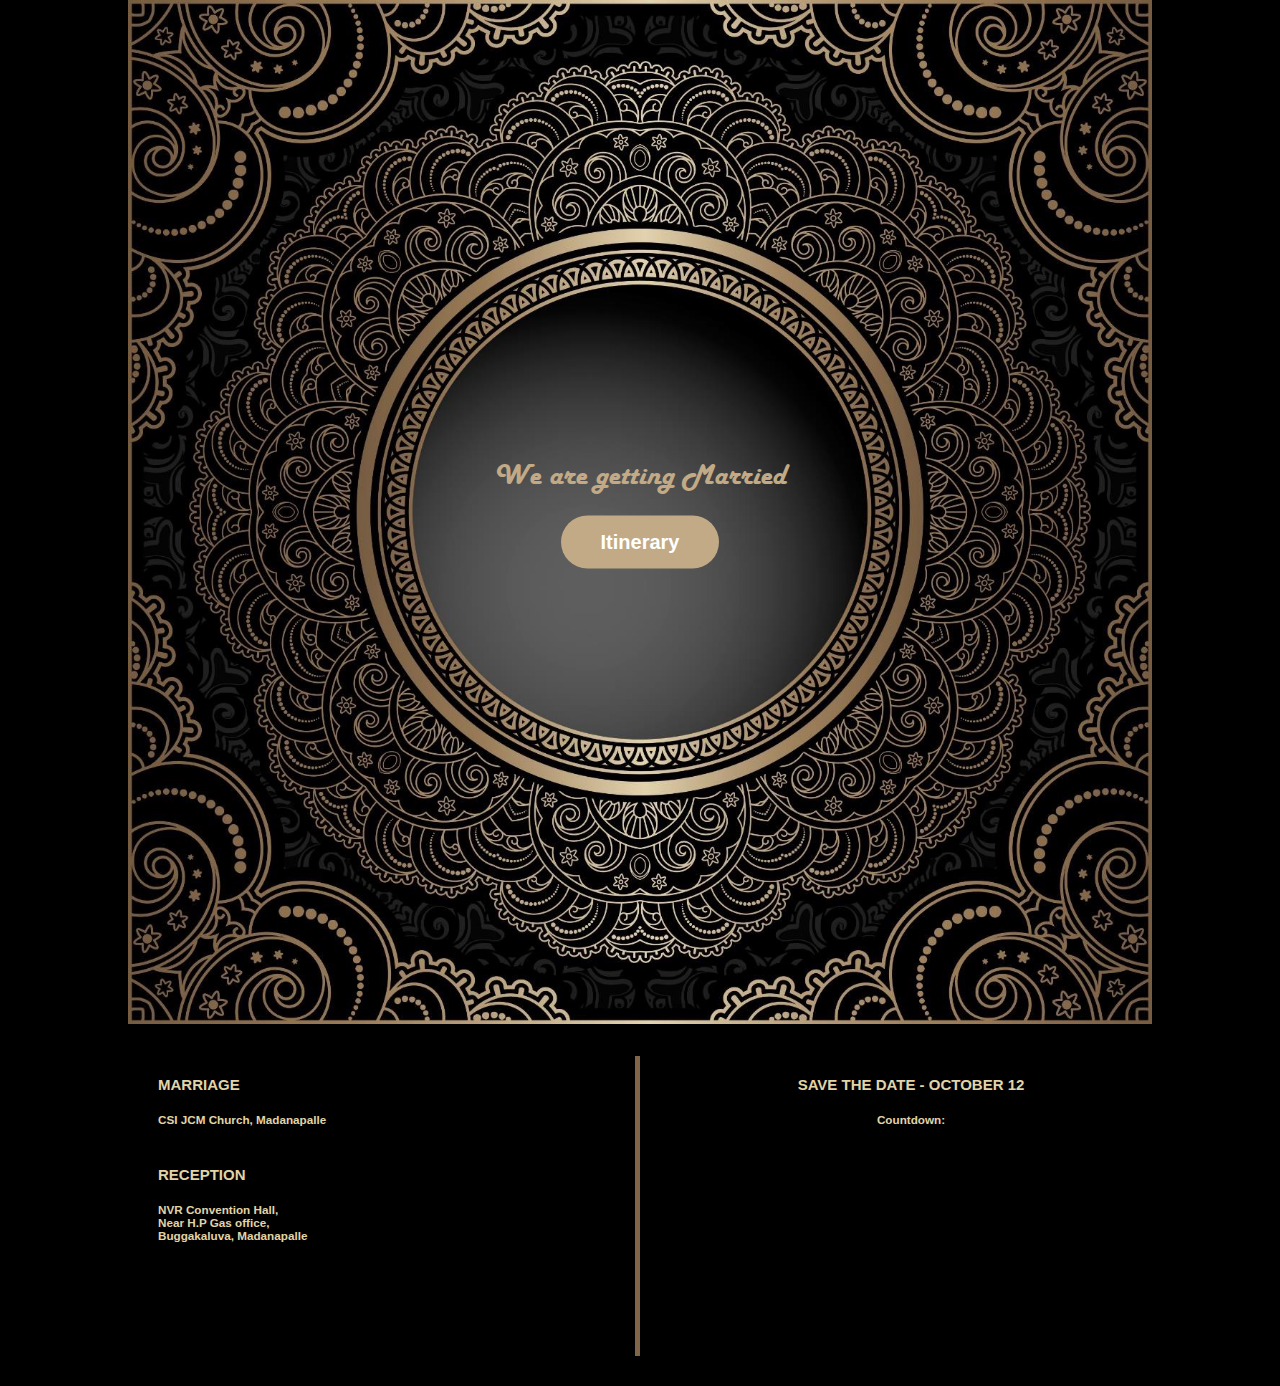
==== index.html @ c90d4fea "Added index file" ====
<!DOCTYPE html>
<html lang="en">
<head>
    <meta charset="UTF-8">
    <meta name="viewport" content="width=device-width, initial-scale=1.0">
    <meta http-equiv="X-UA-Compatible" content="ie=edge">
    <link rel="stylesheet" href="css/style.css">
    <link href="https://fonts.googleapis.com/css?family=Open+Sans:400,700,700i,800" rel="stylesheet">
    <link rel="stylesheet" href="https://use.fontawesome.com/releases/v5.3.1/css/all.css" integrity="sha384-mzrmE5qonljUremFsqc01SB46JvROS7bZs3IO2EmfFsd15uHvIt+Y8vEf7N7fWAU" crossorigin="anonymous">
    <title>Document</title>
</head>
<body>
    <div class="container">
        <div class="image-class">
            <img src="images/layout1.jpg" alt="wedding" class="image-background">
            <div class="text-box">
                <h1 class="heading">We are getting Married</h1>
                <a class="btn" href="details.html">Itinerary</a>
            </div>
        </div>    
        <div class="details row">
            <div class="map col-1-of-2">
                <h2 class="map__marriage-heading">Marriage <a class="details__link" href="https://goo.gl/maps/ZSscDUzLwQU2"><i class="fas fa-map-marker-alt"></i></a> </h2>
                <h3 class="map__marriage-address">CSI JCM Church, Madanapalle</h3>
                <h2 class="map__reception-heading">Reception <a class="details__link" href="https://goo.gl/maps/nCnWdYnScLQ2"><i class="fas fa-map-marker-alt"></i></a></h2>
                <h3 class="map__reception-address">NVR Convention Hall,<br>Near H.P Gas office,<br>Buggakaluva, Madanapalle</h3>
            </div>
            <div class="timer col-1-of-2">
                <h2 class="timer__date">Save the date - <span class="timer__date-display">October 12</span> <i class="fas fa-calendar-alt"></i></h2>
                <h3 class="timer__countdown">Countdown: <br><br><span id="timer_id"></span></h3>
            </div>
        </div>      
    </div>
    <script>
        var countdown_date = new Date('Oct 12, 2018 10:30:00').getTime();
        setInterval(()=>{
            var now = new Date().getTime();
            var diff = countdown_date - now;
            
            var days = Math.floor(diff / (1000 * 60 * 60 * 24));
            var hours = Math.floor((diff % (1000 * 60 * 60 * 24)) / (1000 * 60 * 60));
            var minutes = Math.floor((diff % (1000 * 60 * 60)) / (1000 * 60));
            var seconds = Math.floor((diff % (1000 * 60)) / 1000);

            document.getElementById("timer_id").innerHTML = days + "d " + hours + "h "  + minutes + "m " + seconds + "s ";

        },1000);
       

    </script>  
</body>
</html>
---- css/style.css ----
*{
    margin: 0px;
    padding: 0px;
    box-sizing: border-box;
}

@font-face {
    font-family: 'Harlow-Solid-Italic';
    src:url(fonts/Harlow-Solid-Italic.ttf.woff) format('woff'),
        url('fonts/Harlow-Solid-Italic.ttf.eot'),
        url('fonts/Harlow-Solid-Italic.ttf.eot?#iefix') format('embedded-opentype'); 
        font-weight: normal;
        font-style: normal;
}

html{
    background-color: black;
    font-family: Calibri,Candara,Segoe,Segoe UI,Optima,Arial,sans-serif; 
    font-size: 62.5%;
}

.container{    
    height: 100%;
    padding-left: 10%;
    padding-right: 10%;
    color: #E0D4A8;   
}

.image-class,
.image__container{
    position: relative;
}

.image-background,
.image__container-image{
    width: 100%;    
}

.text-box,
.image__container-text{
    color: #fff;
    position: absolute;
    top: 50%;
    left: 50%;
    transform: translate(-50%, -50%);
    text-align: center;
}

.heading{
    margin-bottom: 20px;
    color: #C2AA86;
    font-weight: 100;
    font-size: 3rem;
    font-family: 'Harlow-Solid-Italic';
}

.btn{
    background-color: #C2AA86;
    color: #fff;    
}

.btn:link,
.btn:visited{
    display: inline-block;
    text-decoration: none;
    padding: 15px 40px;
    color: #fff;
    font-size: 20px;
    font-weight: bold;
    border-radius: 30px;
    position: relative;
    animation: buttonanimate 2s  ease-in-out infinite;
}

.btn:hover{
    transform: translateY(-3px);
    box-shadow: 0 10px 20px rgba(0, 0, 0, 0.2);
    animation: none;
}

@keyframes buttonanimate{
    0%{
        opacity:1;
    }

    50%{
        opacity:0
    }

    100%{
        opacity: 1;
    }
}

.row{
    margin-top: 30px;
    margin-bottom: 30px;
    background-color: black;
}

.row::after{
    content: "";
    display: table;
    clear: both;
}

.details__link:link{
    text-decoration: none;
    color:#fff;
    animation: blink 1.5s ease-in infinite;
}

.details__link:visited{
    color:#fff;
    animation: blink 1.5s ease-in infinite;
}

@keyframes blink{
    0%{
        opacity: 0;
    }

    50%{
        opacity: 1;
    }

    100%{
        opacity: 0;
    }
}

.map,
.timer{
    padding-left: 30px;
    
}

.col-1-of-2{
    float: left;
    width: 50%;
    height: 300px;
    /* margin-left: 20px; */
}

.col-1-of-2:not(:last-child){
    border-color: #806548;
    border-width: 0px;
    border-right-width: 5px;
    border-style: solid;
}

.col-1-of-2:last-child{
    text-align: center;
}

.col-1-of-3{
    float: left;
    width: 30%;
    height: 300px;
    margin-left: 20px;
    margin-bottom: 20px;
}

.map__marriage-heading,
.map__reception-heading{
    margin-top: 20px;
    text-transform: uppercase;
    padding-bottom: 20px;
}

.map__marriage-address,
.map__reception-address{
    /* text-transform: uppercase; */
    padding-bottom: 20px;
}

.timer__date{
    margin-top: 20px;
    text-transform: uppercase;
    padding-bottom: 20px;
}

.image__container{
    border-color: #806548;
    border-width: 0px 3px 3px 3px;
    border-style: solid;
}

.image__container-text{
    font-weight: 50;
    font-family: 'Harlow-Solid-Italic';
    color: #C2AA86;
}

.details__wedding-image{
    position: relative;
}

#couple_image{
    width: 90%;
    position: absolute;
    top: 50%;
    left: 50%;
    transform: translate(-50%, -50%);
}

.details__wedding-text{
    padding: 30px;
}

.details__ceremony-image{
    padding: 30px;
    display:flex;
    align-items:flex-end;
    justify-content: flex-end;
}

.on-1-of-2{
    width:50%;
    height:2px;
    border: 2px solid #806548;
    float: left;
}
.off-1-of-2{
    width:50%;
    height:2px;
    float: left;
}

.col-1-of-6{
    width: 23%;
    border-left: 2px solid #806548;
    float: left;
    margin-right: 20px;
}

.footer__text{
    padding-left: 10px;
}

.footer__text a{
    color: #E0D4A8;
}

.fa-file-alt{
    animation: blink 1.5s ease-in infinite;
}

/*  Media queries for Mobile device */


@media (max-width: 480px){

    .image-background{
        position: relative;
        width: 180%;
        left: -40%;
    }

    .heading{
        font-size: 2.5rem;
    }

    .btn:link,
    .btn:visited{
        display: inline-block;
        text-decoration: none;
        padding: 1rem 4rem;
        color: #fff;
        font-size: 1.5rem;
        font-weight: bold;
        border-radius: 3rem;
        position: relative;
        animation: buttonanimate 2s  ease-in-out infinite;
    }

    .btn:hover{
        transform: translateY(-3rem);
        box-shadow: 0 1rem 2rem rgba(0, 0, 0, 0.2);
        animation: none;
    }







}
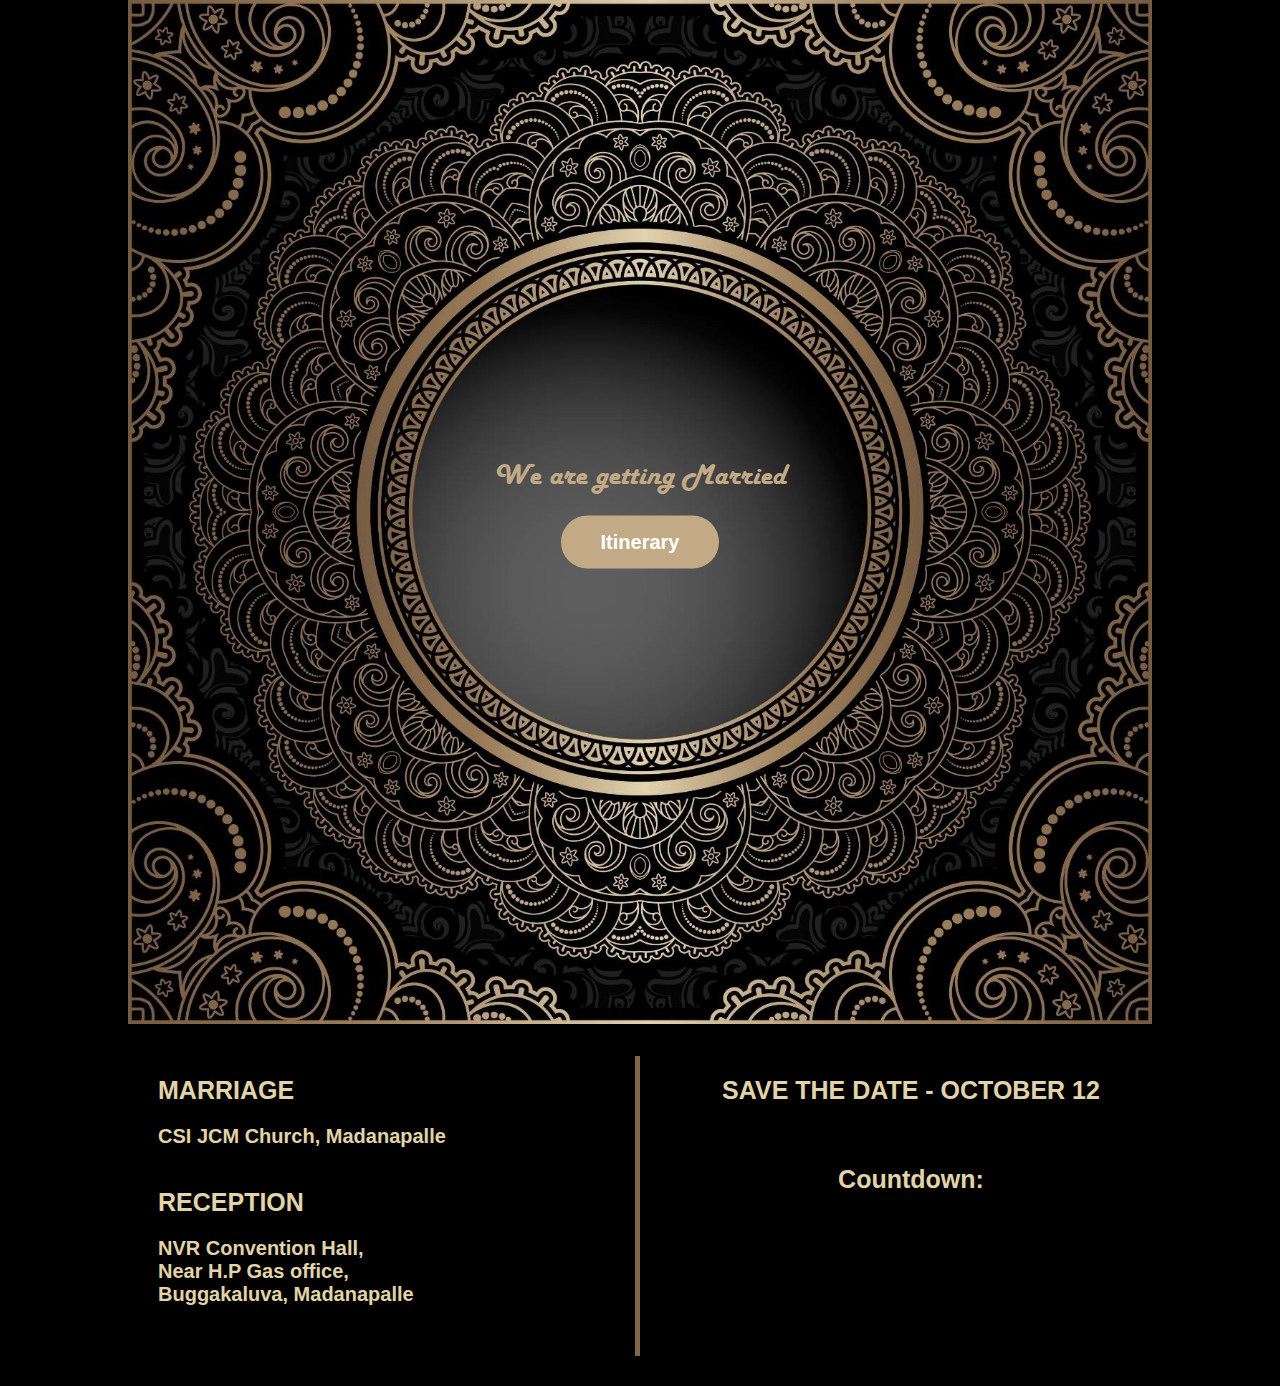
==== commit 8cdb6623: "Changed the title" ====
--- a/index.html
+++ b/index.html
@@ -2,12 +2,13 @@
 <html lang="en">
 <head>
     <meta charset="UTF-8">
-    <meta name="viewport" content="width=device-width, initial-scale=1.0">
+    <meta name="viewport" content="width=device-width, initial-scale=1.0, user-scalable=no">
     <meta http-equiv="X-UA-Compatible" content="ie=edge">
+    <meta name="theme-color" content="#C2AA86">
     <link rel="stylesheet" href="css/style.css">
     <link href="https://fonts.googleapis.com/css?family=Open+Sans:400,700,700i,800" rel="stylesheet">
     <link rel="stylesheet" href="https://use.fontawesome.com/releases/v5.3.1/css/all.css" integrity="sha384-mzrmE5qonljUremFsqc01SB46JvROS7bZs3IO2EmfFsd15uHvIt+Y8vEf7N7fWAU" crossorigin="anonymous">
-    <title>Document</title>
+    <title>Swapna & Anurag - Wedding Invitation</title>
 </head>
 <body>
     <div class="container">
--- a/css/style.css
+++ b/css/style.css
@@ -166,18 +166,26 @@
     margin-top: 20px;
     text-transform: uppercase;
     padding-bottom: 20px;
+    font-size: 2.5rem;
 }
 
 .map__marriage-address,
 .map__reception-address{
     /* text-transform: uppercase; */
     padding-bottom: 20px;
+    font-size: 2rem;
 }
 
 .timer__date{
     margin-top: 20px;
     text-transform: uppercase;
     padding-bottom: 20px;
+    font-size: 2.5rem;
+}
+
+.timer__countdown{
+    font-size: 2.5rem;
+    margin-top: 40px;
 }
 
 .image__container{
@@ -190,6 +198,10 @@
     font-weight: 50;
     font-family: 'Harlow-Solid-Italic';
     color: #C2AA86;
+}
+
+.border{
+    display: none;
 }
 
 .details__wedding-image{
@@ -206,6 +218,11 @@
 
 .details__wedding-text{
     padding: 30px;
+    font-size: 1.5rem;
+}
+
+.details__ceremony-text{
+    font-size: 1.5rem;
 }
 
 .details__ceremony-image{
@@ -229,6 +246,7 @@
 
 .col-1-of-6{
     width: 23%;
+    font-size: 1.5rem;
     border-left: 2px solid #806548;
     float: left;
     margin-right: 20px;
@@ -251,14 +269,28 @@
 
 @media (max-width: 480px){
 
-    .image-background{
+    body{
+        overflow-x: hidden;
+        width: 100%;
+    }
+
+    .image__container{
+        border:none;
+    }
+
+    .image-background,
+    .image__container-image{
         position: relative;
         width: 180%;
         left: -40%;
     }
 
+    .image__container-text{
+        width: 90%;
+    }
+
     .heading{
-        font-size: 2.5rem;
+        font-size: 1.7rem;
     }
 
     .btn:link,
@@ -275,15 +307,91 @@
     }
 
     .btn:hover{
-        transform: translateY(-3rem);
+        transform: translateY(-1rem);
         box-shadow: 0 1rem 2rem rgba(0, 0, 0, 0.2);
         animation: none;
     }
 
-
-
-
-
-
+    .btn:active{
+        transform: translateY(-.5rem);
+        box-shadow: 0 1rem 2rem rgba(0, 0, 0, 0.2);
+        animation: none;
+    }
+
+    .map{
+        padding-right: 1rem;
+        padding-left: 0rem;
+    }
+
+    .col-1-of-2:not(:last-child){
+        border-color: #806548;
+        border-width: 0px;
+        border-right-width: 2px;
+        border-style: solid;
+    }
+    
+    .map__marriage-heading,
+    .map__reception-heading{
+        font-size: 1.7rem;
+    }
+
+    .map__marriage-address,
+    .map__reception-address{
+        /* text-transform: uppercase; */
+        padding-bottom: 20px;
+        font-size: 1.4rem;
+    }
+
+    .timer__date{
+        margin-top: 20px;
+        text-transform: uppercase;
+        padding-bottom: 20px;
+        font-size: 1.5rem;
+    }
+
+    .timer__countdown{
+        font-size: 1.6rem;
+        margin-top: 40px;
+    }
+
+    .border{
+        display: block;
+        border-color: #806548
+    }
+
+    .col-1-of-3{
+        float: left;
+        width: 100%;
+        height: 200px;
+        margin-left: 0px;
+        margin-bottom: 0px;
+        font-size: 1.5rem;
+    }
+
+    .details__ceremony-text{
+        align-items: flex-end;
+        justify-items: flex-end;
+        justify-content: flex-end;
+        align-content: flex-end;
+        padding-left: 10px;
+    }
+
+    .details__ceremony-image{
+        padding: 0px;
+        padding-bottom: 10px;
+    }
+
+    .details__wedding-text{
+        padding: 0px;
+    }
+
+    .col-1-of-6{
+        width: 43%;
+        border-left: 2px solid #806548;
+        float: left;
+        font-size: 1.3rem;
+        margin-right: 20px;
+        margin-top: 20px;
+    }
 
 }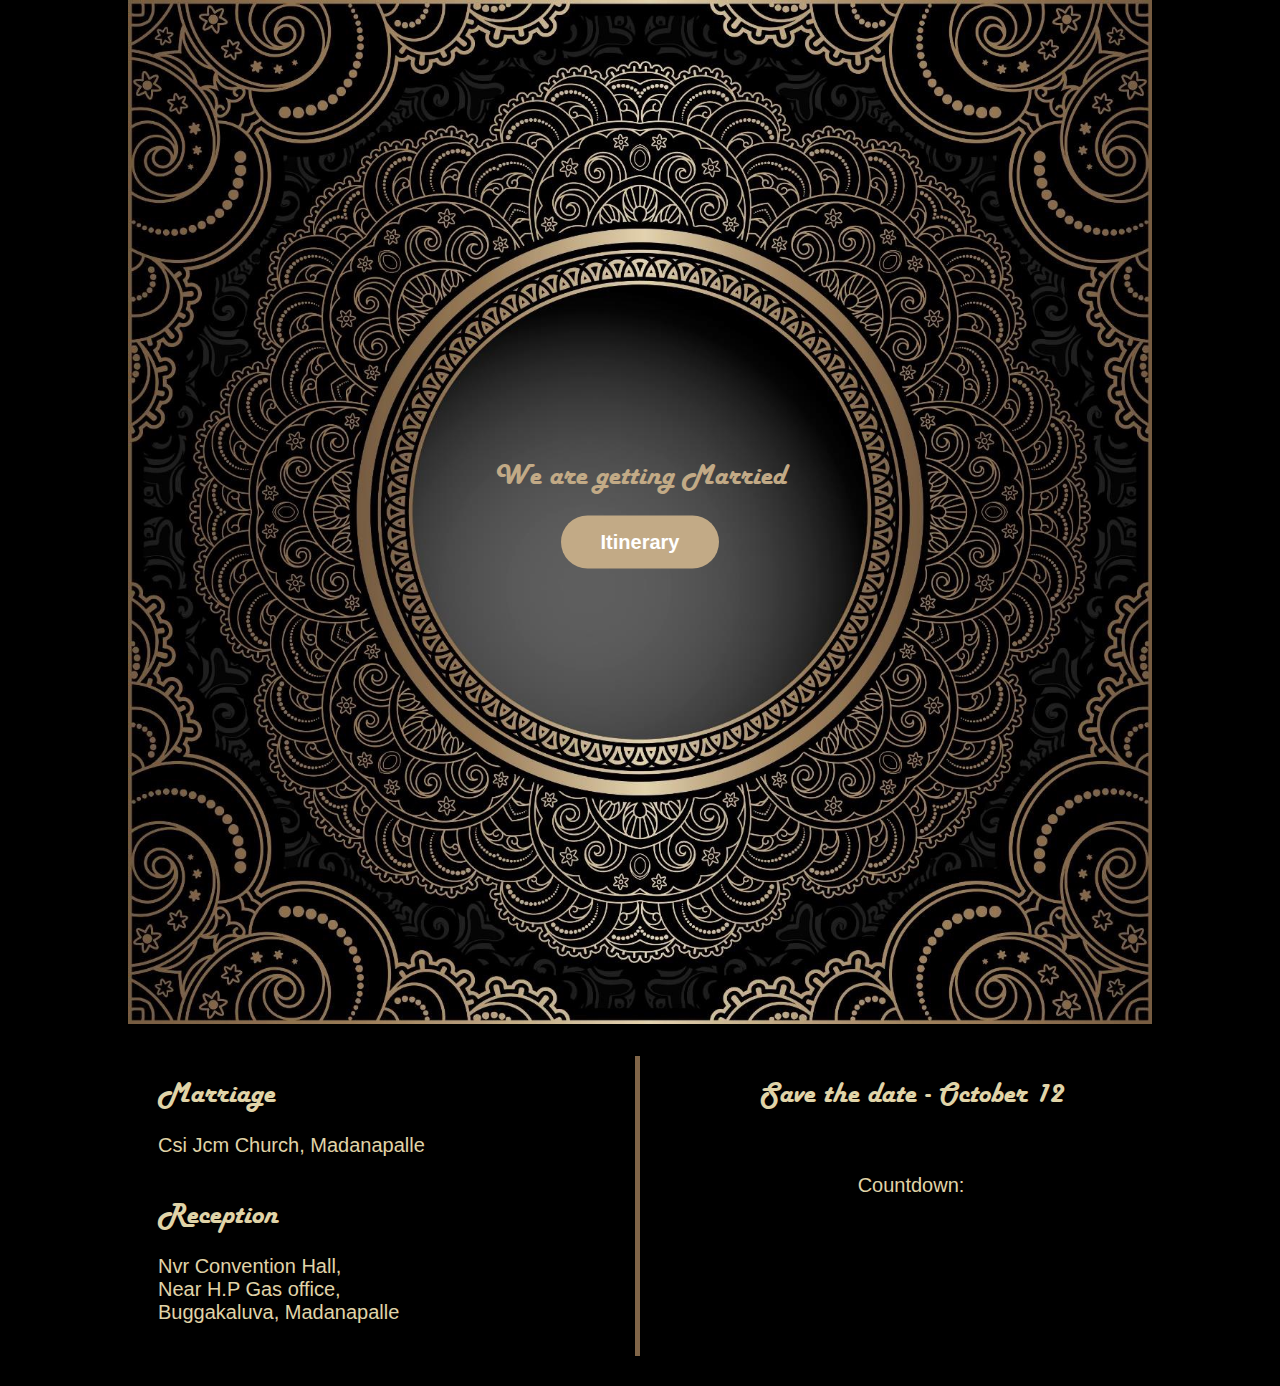
==== commit 9fb5b55f: "changes to font" ====
--- a/index.html
+++ b/index.html
@@ -22,9 +22,9 @@
         <div class="details row">
             <div class="map col-1-of-2">
                 <h2 class="map__marriage-heading">Marriage <a class="details__link" href="https://goo.gl/maps/ZSscDUzLwQU2"><i class="fas fa-map-marker-alt"></i></a> </h2>
-                <h3 class="map__marriage-address">CSI JCM Church, Madanapalle</h3>
+                <h3 class="map__marriage-address">Csi Jcm Church, Madanapalle</h3>
                 <h2 class="map__reception-heading">Reception <a class="details__link" href="https://goo.gl/maps/nCnWdYnScLQ2"><i class="fas fa-map-marker-alt"></i></a></h2>
-                <h3 class="map__reception-address">NVR Convention Hall,<br>Near H.P Gas office,<br>Buggakaluva, Madanapalle</h3>
+                <h3 class="map__reception-address">Nvr Convention Hall,<br>Near H.P Gas office,<br>Buggakaluva, Madanapalle</h3>
             </div>
             <div class="timer col-1-of-2">
                 <h2 class="timer__date">Save the date - <span class="timer__date-display">October 12</span> <i class="fas fa-calendar-alt"></i></h2>
--- a/css/style.css
+++ b/css/style.css
@@ -164,27 +164,32 @@
 .map__marriage-heading,
 .map__reception-heading{
     margin-top: 20px;
-    text-transform: uppercase;
     padding-bottom: 20px;
-    font-size: 2.5rem;
+    font-weight: 100;
+    font-size: 3rem;
+    font-family: 'Harlow-Solid-Italic';
+
 }
 
 .map__marriage-address,
 .map__reception-address{
     /* text-transform: uppercase; */
     padding-bottom: 20px;
+    font-weight: 100;
     font-size: 2rem;
 }
 
 .timer__date{
     margin-top: 20px;
-    text-transform: uppercase;
     padding-bottom: 20px;
-    font-size: 2.5rem;
+    font-weight: 100;
+    font-size: 3rem;
+    font-family: 'Harlow-Solid-Italic';
 }
 
 .timer__countdown{
-    font-size: 2.5rem;
+    font-weight: 100;
+    font-size: 2rem;
     margin-top: 40px;
 }
 
@@ -344,9 +349,8 @@
 
     .timer__date{
         margin-top: 20px;
-        text-transform: uppercase;
         padding-bottom: 20px;
-        font-size: 1.5rem;
+        font-size: 1.2rem;
     }
 
     .timer__countdown{
@@ -362,10 +366,10 @@
     .col-1-of-3{
         float: left;
         width: 100%;
-        height: 200px;
+        height: 150px;
         margin-left: 0px;
         margin-bottom: 0px;
-        font-size: 1.5rem;
+        font-size: 1.3rem;
     }
 
     .details__ceremony-text{
@@ -374,11 +378,16 @@
         justify-content: flex-end;
         align-content: flex-end;
         padding-left: 10px;
+        font-size: 1.3rem;
     }
 
     .details__ceremony-image{
         padding: 0px;
         padding-bottom: 10px;
+    }
+
+    #couple_image{
+        width: 50%;
     }
 
     .details__wedding-text{
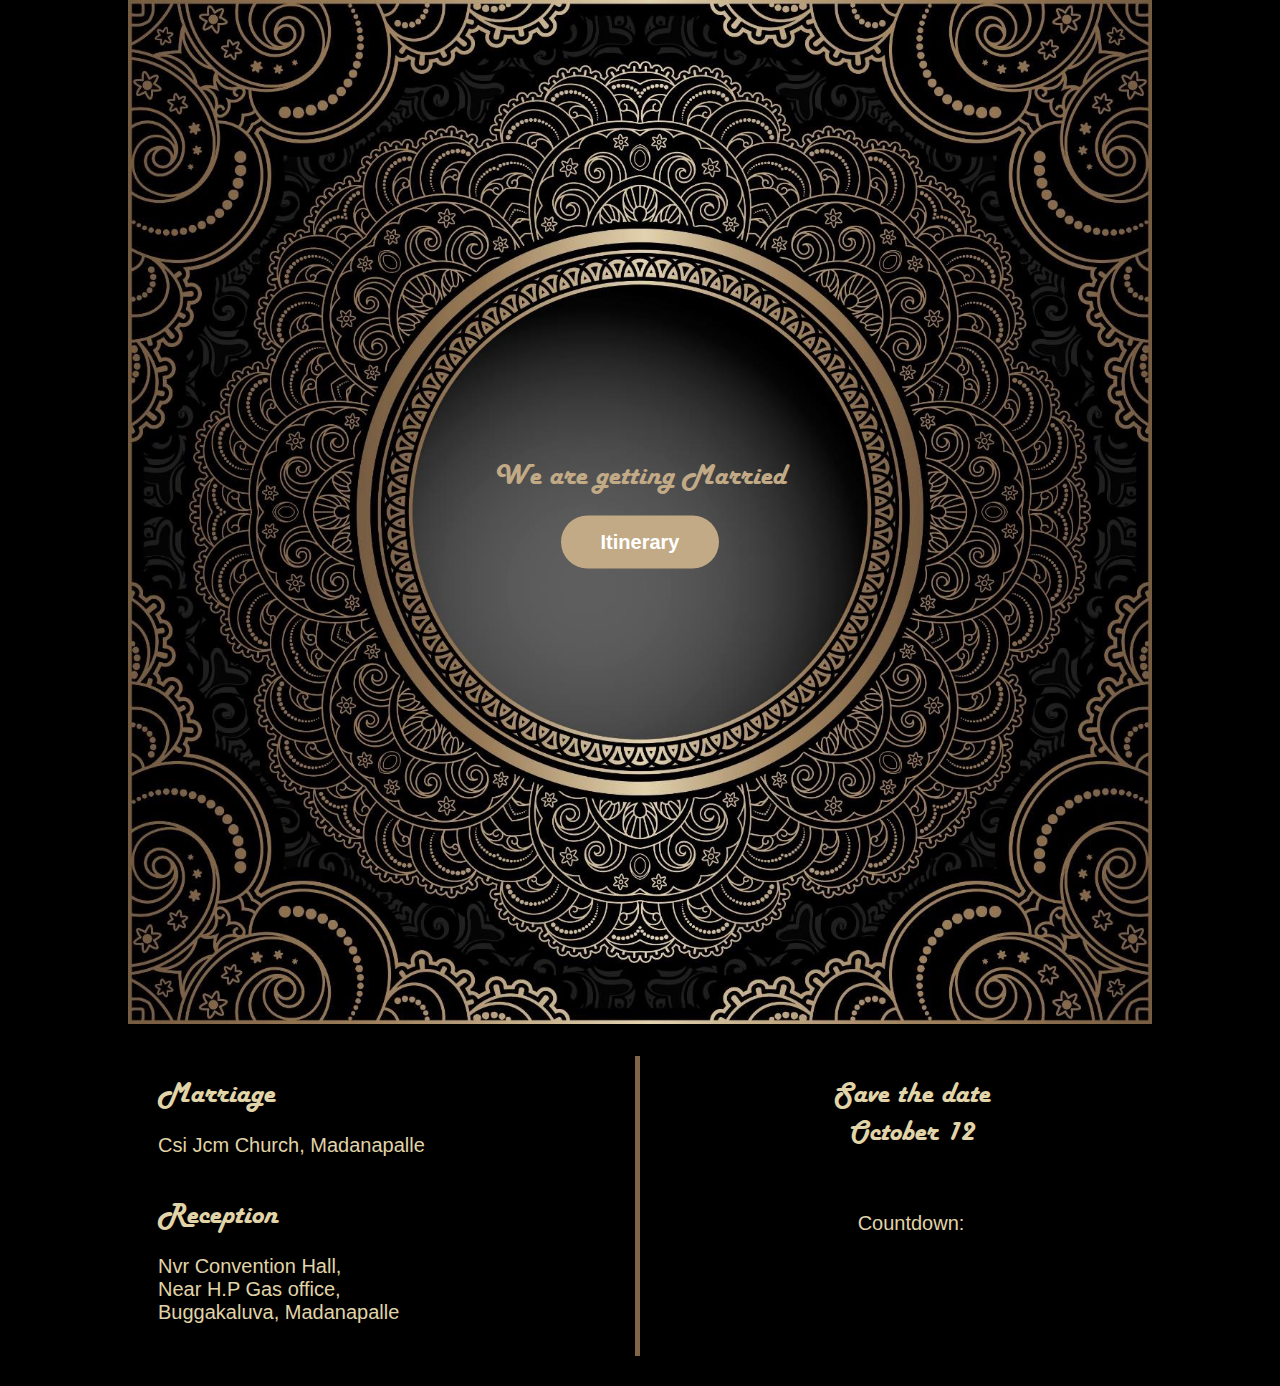
==== commit 595df593: "changes to font" ====
--- a/index.html
+++ b/index.html
@@ -27,7 +27,7 @@
                 <h3 class="map__reception-address">Nvr Convention Hall,<br>Near H.P Gas office,<br>Buggakaluva, Madanapalle</h3>
             </div>
             <div class="timer col-1-of-2">
-                <h2 class="timer__date">Save the date - <span class="timer__date-display">October 12</span> <i class="fas fa-calendar-alt"></i></h2>
+                <h2 class="timer__date">Save the date <br> <span class="timer__date-display">October 12</span> <i class="fas fa-calendar-alt"></i></h2>
                 <h3 class="timer__countdown">Countdown: <br><br><span id="timer_id"></span></h3>
             </div>
         </div>      
--- a/css/style.css
+++ b/css/style.css
@@ -265,7 +265,8 @@
     color: #E0D4A8;
 }
 
-.fa-file-alt{
+.fa-file-alt,
+.fa-camera-retro{
     animation: blink 1.5s ease-in infinite;
 }
 
@@ -350,7 +351,7 @@
     .timer__date{
         margin-top: 20px;
         padding-bottom: 20px;
-        font-size: 1.2rem;
+        font-size: 1.4rem;
     }
 
     .timer__countdown{
